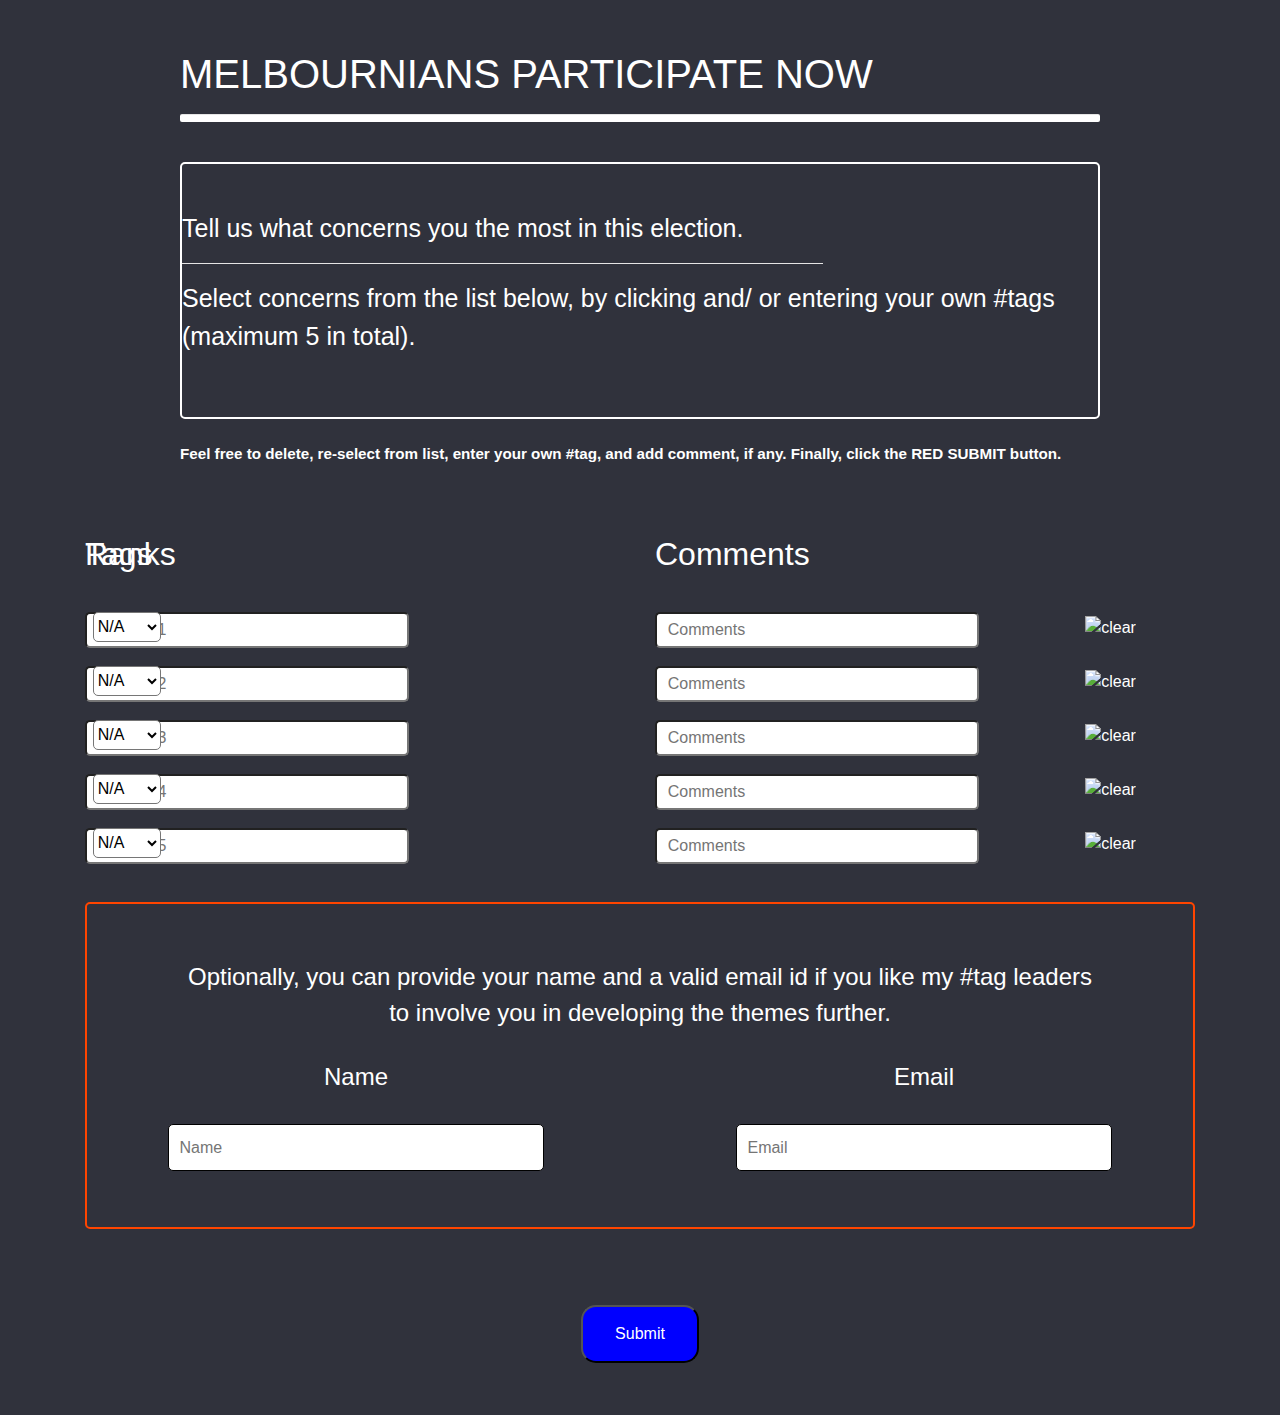
==== Melbourne-2/index.html @ bae07eb2 "style - center align contact form inputs and submit button" ====
<!DOCTYPE html>
<html lang="en">
<head>
    <meta charset="UTF-8">
    <meta name="viewport" content="width=device-width, initial-scale=1.0">
    <link rel="stylesheet" href="https://stackpath.bootstrapcdn.com/bootstrap/4.3.1/css/bootstrap.min.css" integrity="sha384-ggOyR0iXCbMQv3Xipma34MD+dH/1fQ784/j6cY/iJTQUOhcWr7x9JvoRxT2MZw1T" crossorigin="anonymous">
    <link rel="stylesheet" href="style.css">
    <script src="https://ajax.googleapis.com/ajax/libs/jquery/3.5.1/jquery.min.js"></script>
    <script src="https://stackpath.bootstrapcdn.com/bootstrap/4.3.1/js/bootstrap.min.js" integrity="sha384-JjSmVgyd0p3pXB1rRibZUAYoIIy6OrQ6VrjIEaFf/nJGzIxFDsf4x0xIM+B07jRM" crossorigin="anonymous"></script>
    
    <title>City of Melbourne</title>
</head>
<body>
    <div class="container">
        <div class="row">
            <div class="col-sm-1"></div>
            <div class="col-sm-10">
                <h1 class="mainHeading">MELBOURNIANS PARTICIPATE NOW</h1>
                <hr class="orangeHR">
                <br>
                <div class="box">
                    <p>Tell us what concerns you the most in this election.</p>
                    <hr>
                    <p>Select concerns from the list below, by clicking and/ or entering your own #tags (maximum 5 in total).</p>
                </div>
                <br>
                <p id="info">Feel free to delete, re-select from list, enter your own #tag, and add comment, if any. Finally, click the RED SUBMIT button.</p>
            </div>
            <div class="col-sm-1"></div>
        </div>
        <form id="form1">
            <div class="row"  style="margin-top:30px;">
                
                <div class="col-md-6" style="margin-top:30px;">
                    <h2 id="rankHead">Ranks</h2>
                    <h2>Tags</h2>
                </div>
                <div class="col-md-6 .d-none .d-md-block .d-lg-none" style="margin-top:30px">
                    <h2>Comments</h2>
                </div>
                <div class="col-sm-6" style="margin-top:30px;">
                    <select name="tag1rank" id="tag1rank" class="ranks">
                        <option value="" selected>N/A</option>
                        <option value="1">1</option>
                        <option value="2">2</option>
                        <option value="3">3</option>
                        <option value="4">4</option>
                        <option value="5">5</option>
                    </select>
                    <input list="tags" name="tag1" id="tag1" name="tag1" class="tagName" placeholder="Hashtag1">
                </div>
                <div class="col-sm-6" style="margin-top:30px">
                    <input type="text" class="comments" id="comment1" name="comment1" placeholder="Comments">
                    <img src="Images/trash.svg" id="1" alt="clear" onclick="ClearContent(this.id)" class="trash">
                </div>
                
                <div class="col-sm-6" style="margin-top:30px;">
                    <select name="tag2rank" id="tag2rank" class="ranks">
                        <option value="" selected>N/A</option>
                        <option value="1">1</option>
                        <option value="2">2</option>
                        <option value="3">3</option>
                        <option value="4">4</option>
                        <option value="5">5</option>
                    </select>
                    <input list="tags" name="tag2" id="tag2" name="tag2" class="tagName" placeholder="Hashtag2">
                </div>
                <div class="col-sm-6" style="margin-top:30px;">
                    <input type="text" class="comments" id="comment2" name="comment2" placeholder="Comments">
                    <img src="Images/trash.svg" id="2" alt="clear" onclick="ClearContent(this.id)" class="trash">
                </div>
                <div class="col-sm-6" style="margin-top:30px;">
                    <select name="tag3rank" id="tag3rank" class="ranks">
                        <option value="" selected>N/A</option>
                        <option value="1">1</option>
                        <option value="2">2</option>
                        <option value="3">3</option>
                        <option value="4">4</option>
                        <option value="5">5</option>
                    </select>
                    <input list="tags" name="tag3" id="tag3" name="tag3" class="tagName" placeholder="Hashtag3">
                </div>
                <div class="col-sm-6" style="margin-top:30px;">
                    <input type="text" class="comments" id="comment3" name="comment3" placeholder="Comments">
                    <img src="Images/trash.svg" id="3" alt="clear" onclick="ClearContent(this.id)" class="trash">
                </div>
                <div class="col-sm-6" style="margin-top:30px;">
                    <select name="tag4rank" id="tag4rank" class="ranks">
                        <option value="" selected>N/A</option>
                        <option value="1">1</option>
                        <option value="2">2</option>
                        <option value="3">3</option>
                        <option value="4">4</option>
                        <option value="5">5</option>
                    </select>
                    <input list="tags" name="tag4" id="tag4" class="tagName" name="tag4" placeholder="Hashtag4">
                </div>
                <div class="col-sm-6" style="margin-top:30px;">
                    <input type="text" class="comments" id="comment4" name="comment4" placeholder="Comments">
                    <img src="Images/trash.svg" id="4" alt="clear" onclick="ClearContent(this.id)" class="trash">
                </div>
                <div class="col-sm-6" style="margin-top:30px;">
                    <select name="tag5rank" id="tag5rank" class="ranks">
                        <option value="" selected>N/A</option>
                        <option value="1">1</option>
                        <option value="2">2</option>
                        <option value="3">3</option>
                        <option value="4">4</option>
                        <option value="5">5</option>
                    </select>
                    <input list="tags" name="tag5" id="tag5" class="tagName" name="tag5" placeholder="Hashtag5">
                </div>
                <div class="col-sm-6" style="margin-top:30px;">
                    <input type="text" class="comments" id="comment5" name="comment5" placeholder="Comments">
                    <img src="Images/trash.svg" id="5" alt="clear" onclick="ClearContent(this.id)" class="trash">
                </div>

                <datalist id="tags" class="tagList" name="tagList">
                    <option value="#MaintainsUrbanBiosphere">
                    <option value="#CaptureAndRescueStormWater">
                    <option value="#DesignForAndByPeople">
                    <option value="#DigitalTransformationOfCouncilBureacrats">
                    <option value="#NewAreasOfEmployment">
                    <option value="#PropertyPrice">
                    <option value="#CovidOutbreakGuardRegulation">
                    <option value="#CitizenParticipationInDirectDemocracy">
                    <option value="#AffordableCommunityFacilitiesAndServices">
                    <option value="#SupportHomeless">
                    <option value="#CreativeValue">
                    <option value="#E-learningPolicies">
                    <option value="#CyclistFriendlyCity">
                    <option value="#AffordablePublicTransport">
                    <option value="#EnableCitizenEngagementWithNewTechnology">
                    <option value="#OpenupGovernmentData">
                    <option value="#CityCleanness">
                    <option value="#MoreHotspot">
                    <option value="#AcknowledgeAboriginalIdentity">
                    <option value="#MoreMinorityRights">
                </datalist>
                <datalist id="ranks" class="rankList" name="rankList">
                    <option value="1"></option>
                    <option value="2"></option>
                    <option value="3"></option>
                </datalist>
            </div>
        
            <div id="selfInfoBoundBox">
                <div class="row">
                
                    <div class="col-md-1"></div>
                    <div class="col-md-10">
                        
                        <h4 id="selfInfoDesc">Optionally, you can provide your name and a valid email id if you like my #tag leaders to involve you in developing the themes further.</h4>
                        <br>
                    </div>
                    <div class="col-sm-6">
                         
                            <h4>
                                Name
                            </h4>
                            <br>
                            <input type="text" id="fname" name="fname" class="selfInfo" placeholder="Name"><br>
                         
                    </div>
                    <div class="col-sm-6">
                        
                            <h4>Email</h4>
                            <br>
                            <input type="text" id="email" name="email" class="selfInfo" placeholder="Email"><br>
                        
                    </div>
                </div>
            </div>


            <div id="btn-submit" class="row">
                <div class="col-md-12">
                    <br>
                    <br>
                    
                    <br>
                    <button class="button" type="submit" form="form1" value="Submit">Submit</button>
                    <br>
                    <br>
                    
                    <br>
                </div>
            </div>
        </form>
    </div>
<script src="index.js"></script>
<script>
    $(".tagName").blur(function() {
        var hashTag = $(this).val();
        var tagLength = $('.tagName').length;
        var id = this.id;
        for (var i = 1 ; i<tagLength+1; i++)
        {
            if(id != ("tag"+i))
            {
                var link = $("#tag"+i).val();
                if(hashTag == link && link!="") {
                    alert("This #tag is already chosen.");
                    $(this).val("");
                }
            }
            
        }
    });

</script>
</body>
</html>
---- Melbourne-2/style.css ----
*
{
    margin: 0;
    padding: 0;
}

body
{
    background:#30323c;
    
}

div 
{
    color: white;
}
* 
{
    margin: 0;
}

.tagName
{
    height: 150%;
    width: 60%;
    padding: 0% 2%;
    border-radius: 5px;
}

.comments
{
    height: 150%;
    width: 60%;
    padding: 0% 2%;
    border-radius: 5px;
}



.button {
    background-color: blue;
    transition-timing-function: ease;
    border-radius: 15px;
    color: white;
    padding: 15px 32px;
    text-align: center;
    text-decoration: none;
    display: inline-block;
    font-size: 16px;
    margin: 4px 2px;
    cursor: pointer;
  }
.button:hover {
  background-color: #e70808;
  color: white;
}

#selfInfoBoundBox
{
    margin-top:50px;
    border: 2px solid orangered;
    padding: 5% 0%;
    border-radius: 5px;
    text-align: center;
}

.selfInfo
{
    width: 70%;
    padding: 2%;
    border: 1px solid black;
    border-radius: 5px;
}

.mainHeading
{
    margin-top: 50px;   
}
p
{
    font-size: 25px;
}

.orangeHR
{
    background: white;
    height: 1.4%;
    border-radius: 2px;
}

.box
{
    border: 2px solid white;
    border-radius: 5px;
    padding: 5% 0%;
}

.box hr 
{
    background: white;
    width: 70%;
}

#info 
{
    font-size: 95%;
    font-weight: bold;
}

#selfInfoDesc
{
    line-height: 150%;
}

.trash
{
    height: 120%;
    right: 13%;
    top: 20%;
    transform: traslateY(-50%);
    position: absolute;
}

#rankHead 
{
    position: absolute;
    
}

.ranks
{
    position: absolute;
    left: 4%;
    height: 125%;
    width: 12%;
    border-radius: 5px;
    background: white;
}

#btn-submit{
    text-align: center;
}
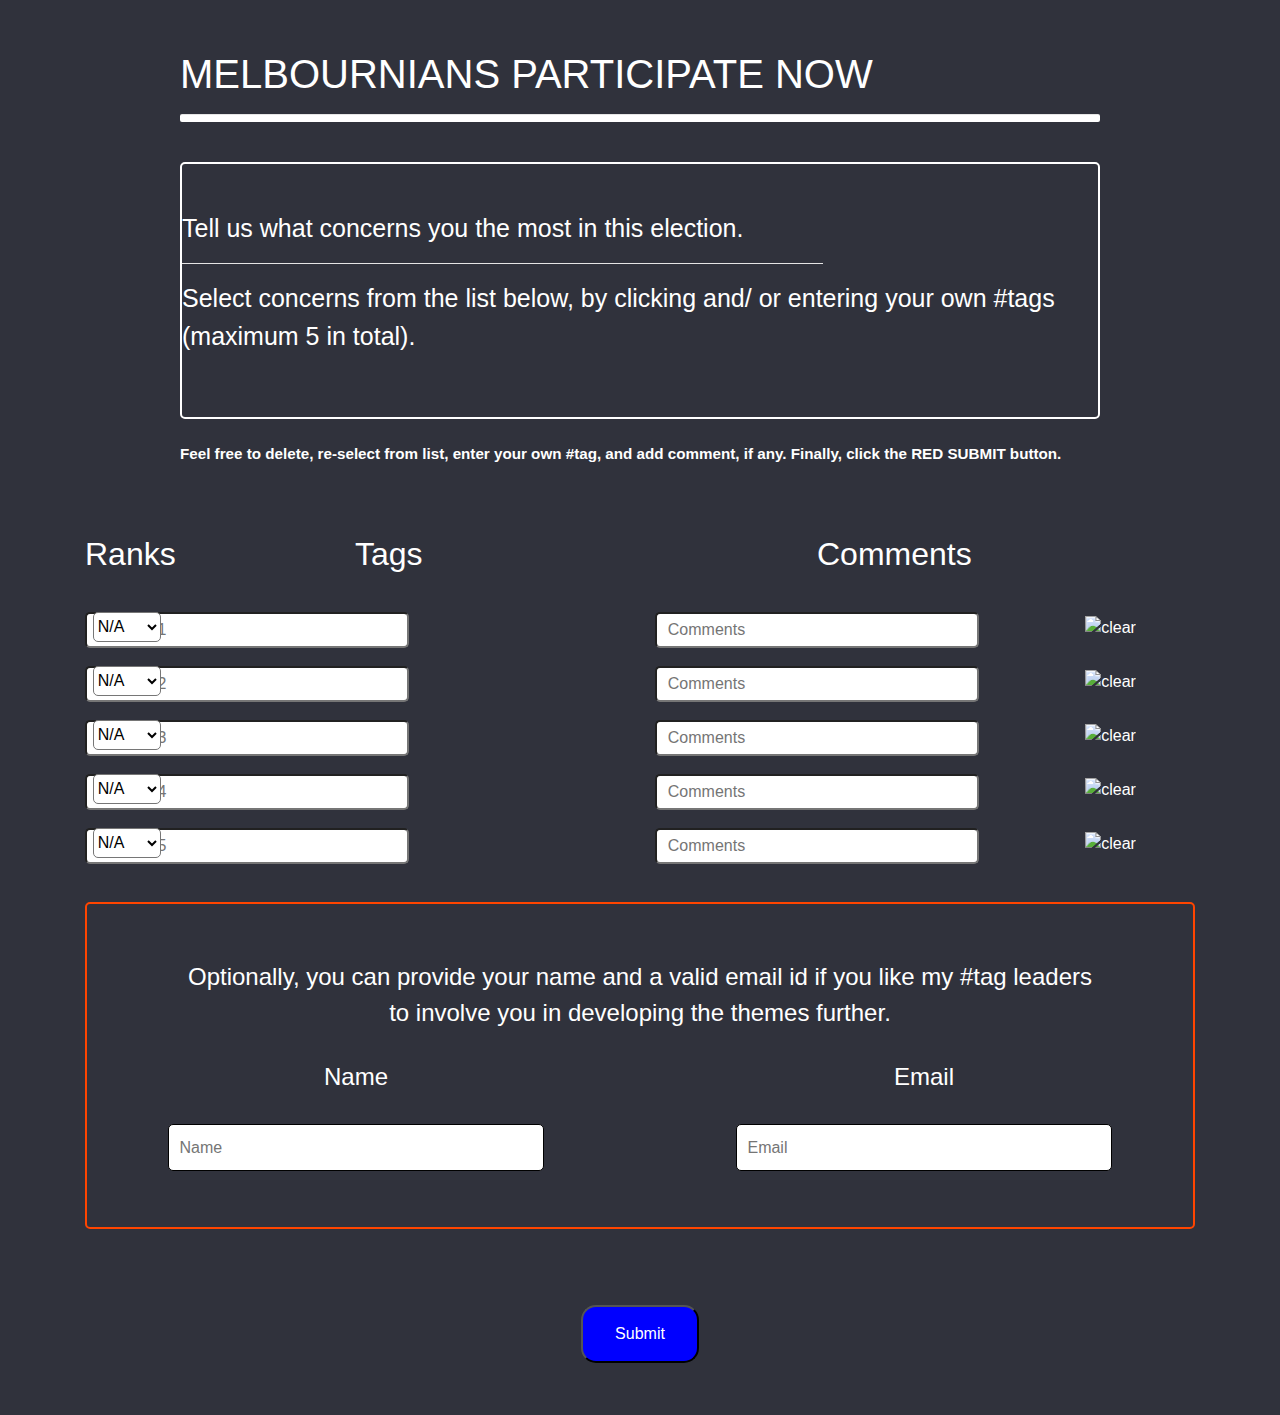
==== commit 914b38ac: "Update" ====
--- a/Melbourne-2/index.html
+++ b/Melbourne-2/index.html
@@ -33,10 +33,14 @@
                 
                 <div class="col-md-6" style="margin-top:30px;">
                     <h2 id="rankHead">Ranks</h2>
-                    <h2>Tags</h2>
+            
+                    <h2 style="position: absolute; left: 50%;">Tags</h2>
+               
                 </div>
                 <div class="col-md-6 .d-none .d-md-block .d-lg-none" style="margin-top:30px">
-                    <h2>Comments</h2>
+                    
+                    <h2 style="margin-left: 30%;">Comments</h2>
+                
                 </div>
                 <div class="col-sm-6" style="margin-top:30px;">
                     <select name="tag1rank" id="tag1rank" class="ranks">
